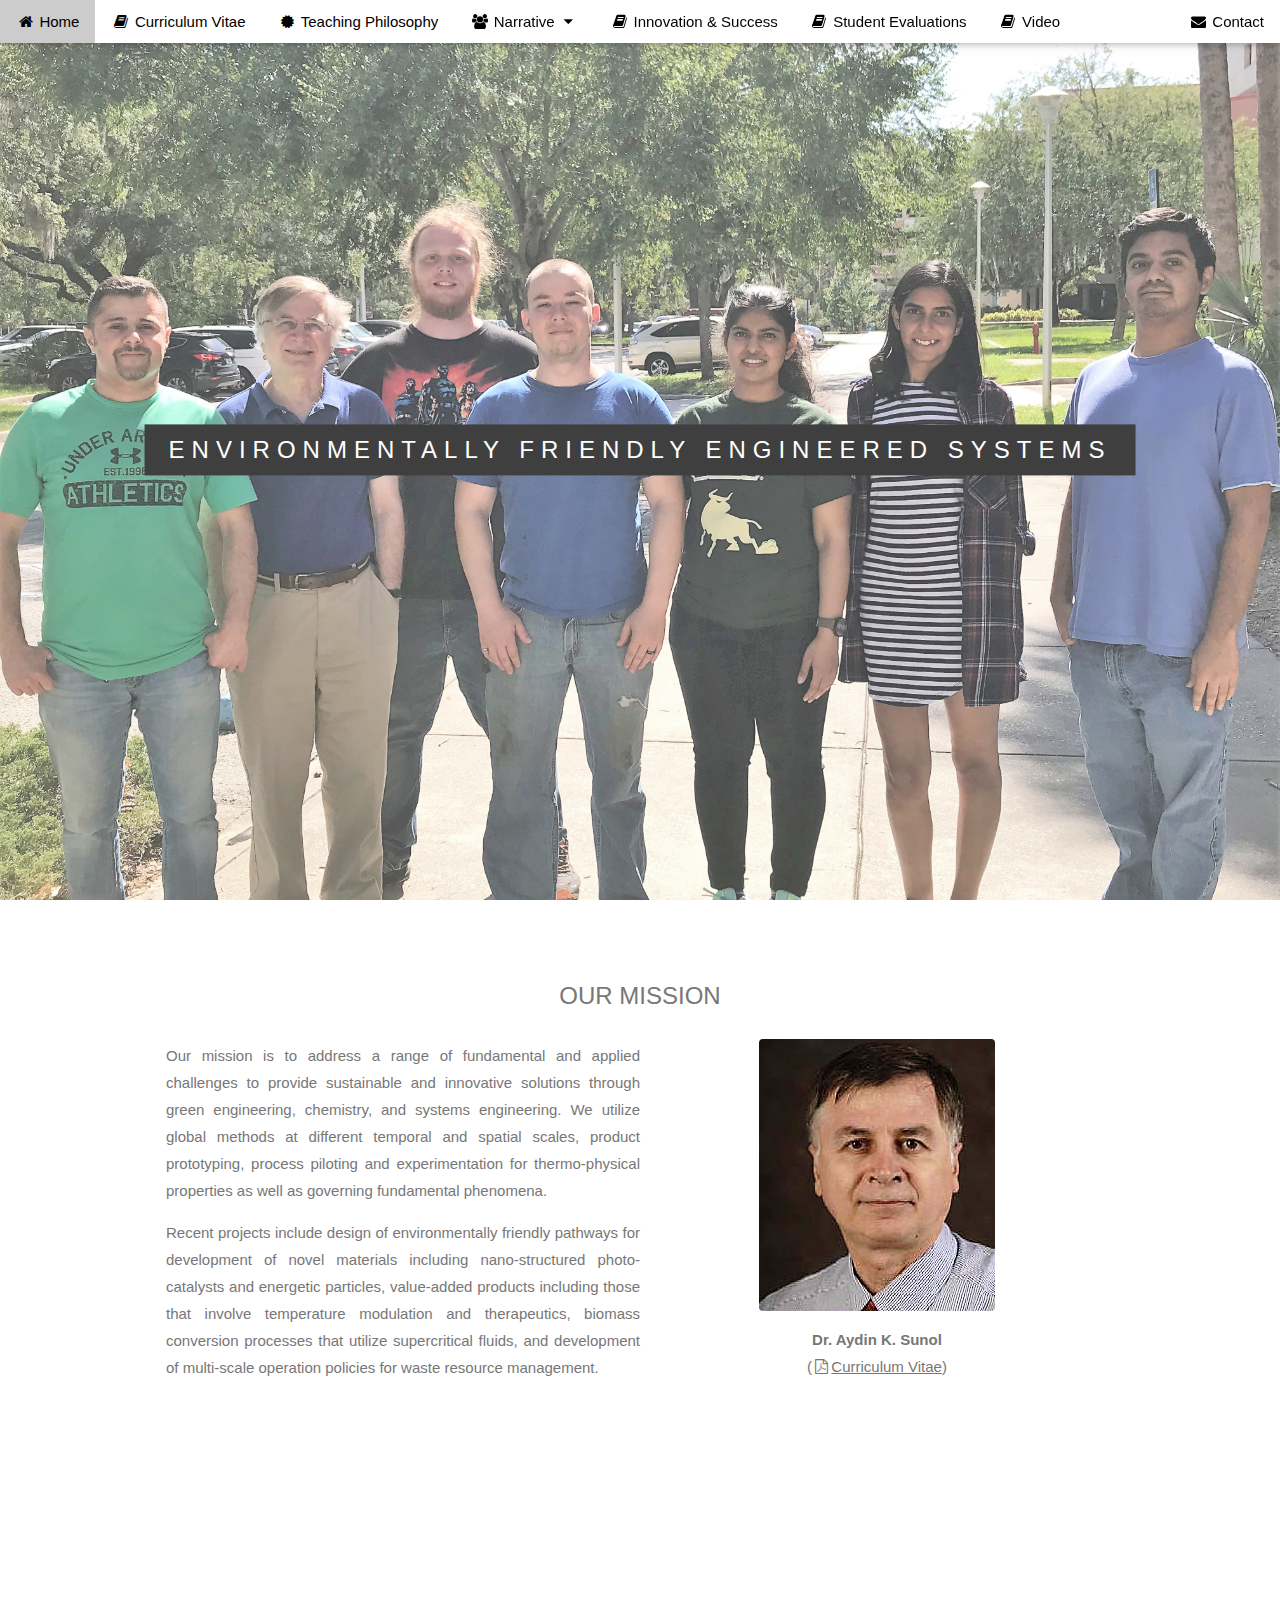
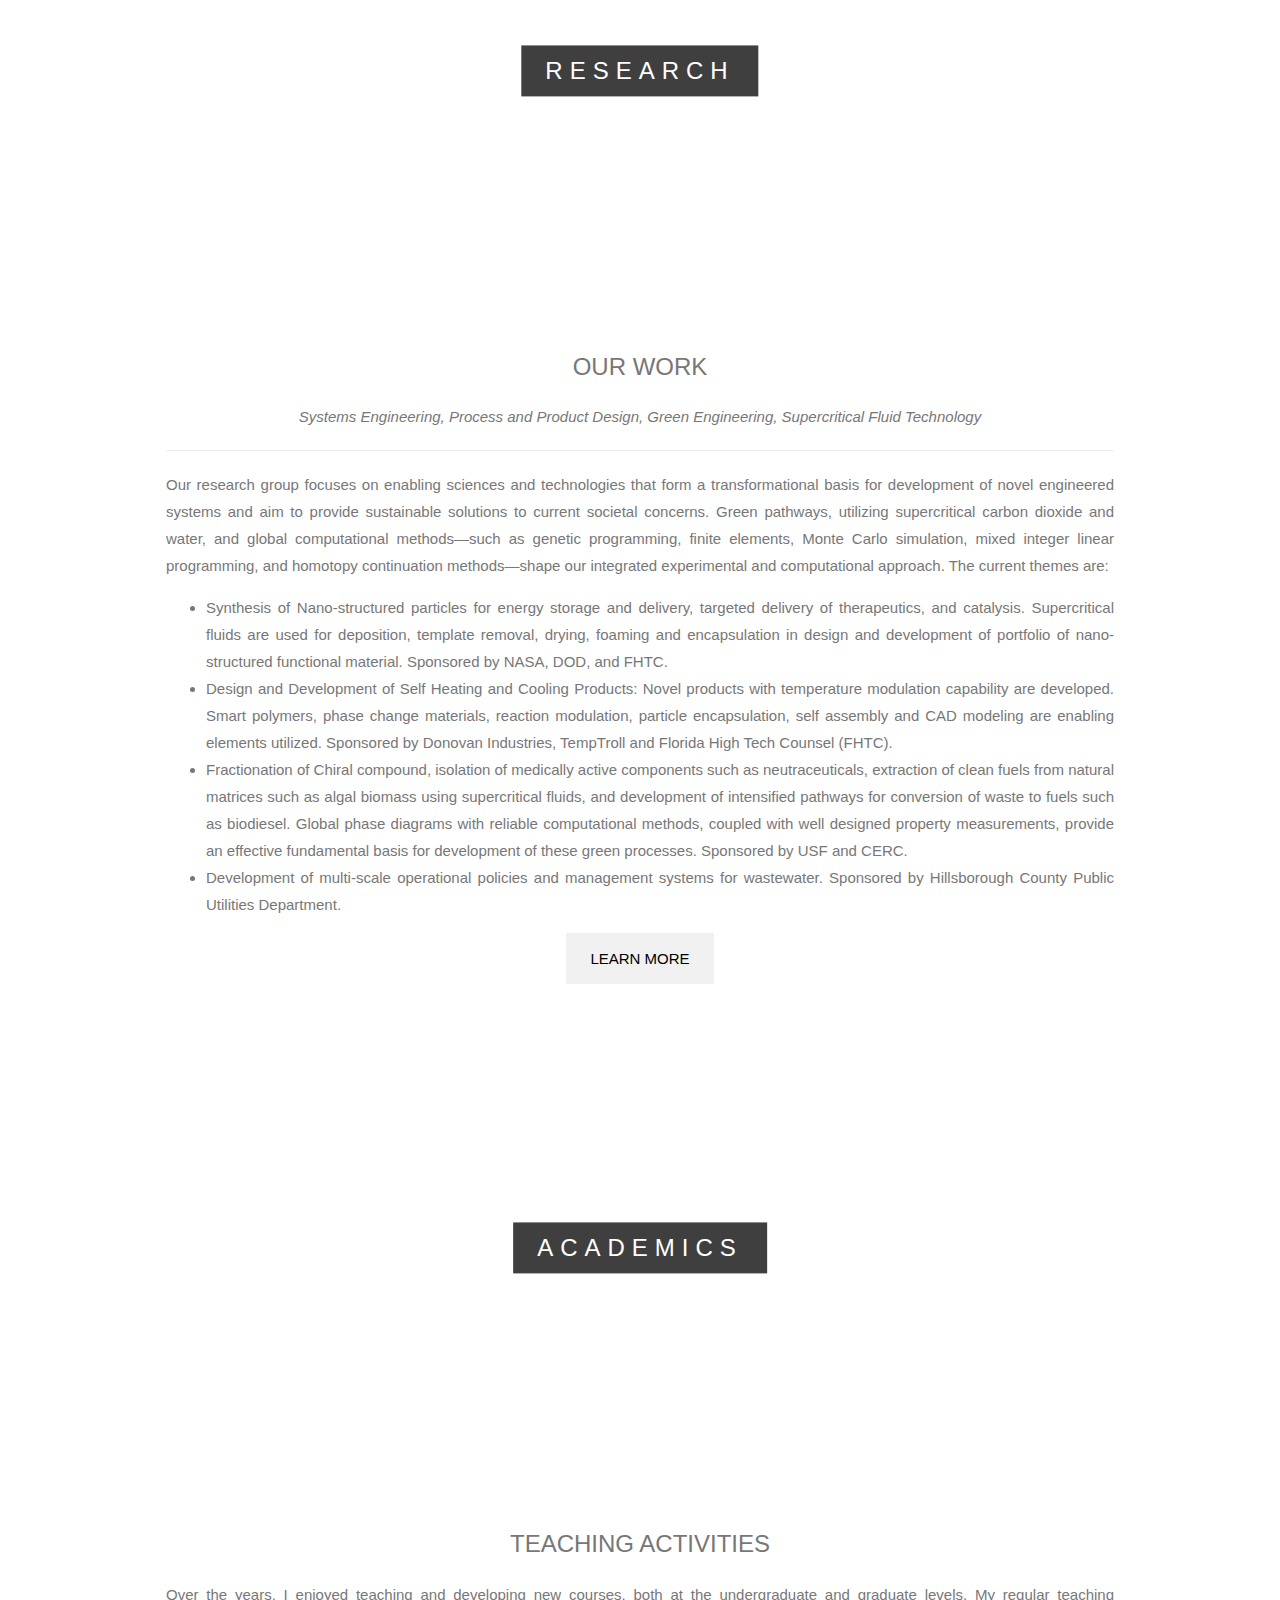
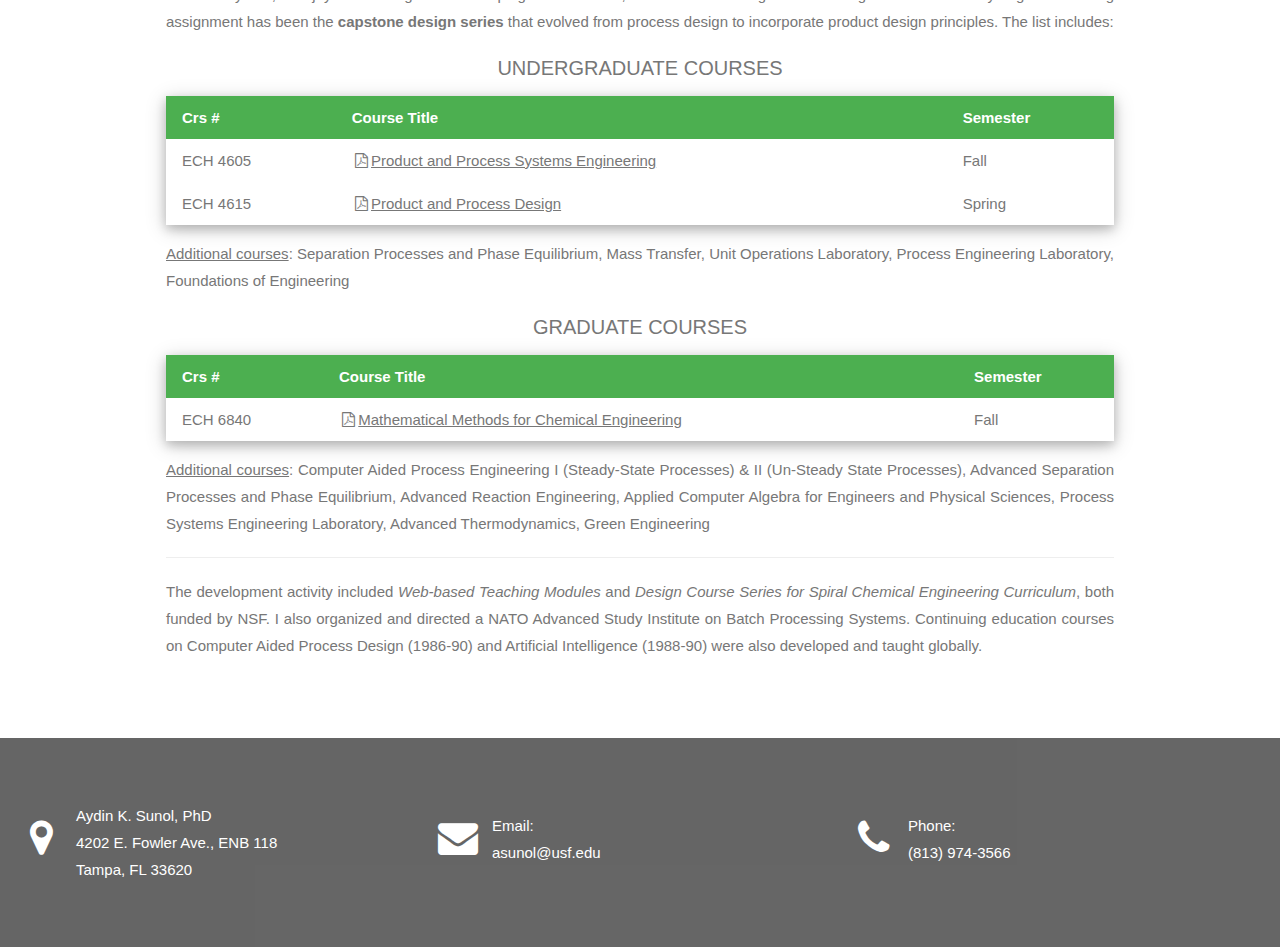
==== index.htm @ ee97d95c "Update index.htm" ====
<!DOCTYPE html>
<html>
<title>EFES Group - Home</title>
<meta charset="UTF-8">
<meta name="viewport" content="width=device-width, initial-scale=1">
<link rel="stylesheet" href="https://www.w3schools.com/w3css/4/w3.css">
<link rel="stylesheet" href="https://cdnjs.cloudflare.com/ajax/libs/font-awesome/4.7.0/css/font-awesome.min.css">
<link rel="stylesheet" href="efes.css">
<script src="efes.js"></script>
<style>
/* Create a Parallax Effect */
.bgimg-1, .bgimg-2, .bgimg-3 {
    background-attachment: fixed;
    background-position: center;
    background-repeat: no-repeat;
    background-size: cover;
}

/* First image (Logo. Full height) */
.bgimg-1 {
    background-image: url("images/EFES_Group.jpeg");
    min-height: 100%;
}

/* Second image (Portfolio) */
.bgimg-2 {
    background-image: url("images/Calorimeter.jpg");
    min-height: 400px;
}

/* Third image (Contact) */
.bgimg-3 {
    background-image: url("images/Engineering Building.jpg");
    min-height: 400px;
}

/* Turn off parallax scrolling for tablets and phones */
@media only screen and (max-device-width: 1024px) {
    .bgimg-1, .bgimg-2, .bgimg-3 {
        background-attachment: scroll;
    }
}
</style>

<body>

<!-- Navbar (sit on top) -->
<div class="w3-top no-print">
  <div class="w3-bar w3-card w3-white" id="myNavbar">
    <a class="w3-bar-item w3-button w3-hover-black w3-hide-medium w3-hide-large w3-right" href="javascript:void(0);" onclick="toggleFunction()" title="Toggle Navigation Menu">
      <i class="fa fa-navicon"></i>
    </a>
    <a href="index.htm" class="w3-bar-item w3-button"><i class="fa fa-home fa-fw"></i> Home</a>
    <a href="index.htm#research" class="w3-bar-item w3-button w3-hide-small"><i class="fa fa-book fa-fw"></i> Curriculum Vitae</a>
    <a href="index.htm#teaching" class="w3-bar-item w3-button w3-hide-small"><i class="fa fa-certificate fa-fw"></i> Teaching Philosophy</a>
    <div class="w3-dropdown-hover">
      <button class="w3-button w3-hide-small"><i class="fa fa-group fa-fw"></i> Narrative <i class="fa fa-caret-down fa-fw"></i></button>
      <div class="w3-dropdown-content w3-bar-block bottom-0">
        <a href="about.htm" class="w3-bar-item w3-button"><i class="fa fa-info-circle fa-fw"></i> ABOUT ME</a>
        <a href="team.htm" class="w3-bar-item w3-button"><i class="fa fa-id-card fa-fw"></i> TEAM MEMBERS</a>
        <a href="alumni.htm" class="w3-bar-item w3-button"><i class="fa fa-graduation-cap fa-fw"></i> ALUMNI</a>
      </div>
    </div>
    <a href="index.htm#research" class="w3-bar-item w3-button w3-hide-small"><i class="fa fa-book fa-fw"></i> Innovation & Success</a>
    <a href="index.htm#research" class="w3-bar-item w3-button w3-hide-small"><i class="fa fa-book fa-fw"></i> Student Evaluations</a>
    <a href="index.htm#research" class="w3-bar-item w3-button w3-hide-small"><i class="fa fa-book fa-fw"></i> Video</a>
    <a href="#contact" class="w3-bar-item w3-button w3-hide-small w3-right"><i class="fa fa-envelope fa-fw"></i><span class="w3-hide-medium w3-hide-small"> Contact</span></a>
  </div>

  <!-- Navbar on small screens -->
  <div id="navDemo" class="w3-bar-block w3-white w3-hide w3-hide-large w3-hide-medium">
    <a href="index.htm#research" class="w3-bar-item w3-button" onclick="toggleFunction()"><i class="fa fa-book fa-fw"></i> RESEARCH</a>
    <a href="index.htm#teaching" class="w3-bar-item w3-button" onclick="toggleFunction()"><i class="fa fa-certificate fa-fw"></i> TEACHING</a>
    <a href="about.htm" class="w3-bar-item w3-button" onclick="toggleFunction()"><i class="fa fa-info-circle fa-fw"></i> ABOUT ME</a>
    <a href="team.htm" class="w3-bar-item w3-button" onclick="toggleFunction()"><i class="fa fa-id-card fa-fw"></i> TEAM MEMBERS</a>
    <a href="alumni.htm" class="w3-bar-item w3-button" onclick="toggleFunction()"><i class="fa fa-graduation-cap fa-fw"></i> ALUMNI</a>
    <a href="#contact" class="w3-bar-item w3-button" onclick="toggleFunction()"><i class="fa fa-envelope fa-fw"></i> CONTACT</a>
  </div>
</div>

<!-- First Parallax Image with Logo Text -->
<div class="bgimg-1 w3-display-container w3-opacity-min no-print" id="home">
  <div class="w3-display-middle" style="white-space:nowrap;">
    <span class="w3-center w3-wide w3-padding-large w3-black w3-xlarge w3-animate-opacity"><span class="w3-hide-medium w3-hide-small">ENVIRONMENTALLY FRIENDLY ENGINEERED SYSTEMS</span><span class="w3-hide-large">EFES LAB</span></span>
  </div>
</div>

<!-- Container (Mission Section) -->
<div class="w3-content w3-container w3-padding-64">
  <h3 class="w3-center">OUR MISSION</h3>
  <div class="w3-row">
    <div class="w3-col m6 w3-justify">
      <p>Our mission is to address a range of fundamental and applied challenges to provide sustainable and innovative solutions through green engineering, chemistry, and systems engineering. We utilize global methods at different temporal and spatial scales, product prototyping, process piloting and experimentation for thermo-physical properties as well as governing fundamental phenomena.</p>
      <p>Recent projects include design of environmentally friendly pathways for development of novel materials including nano-structured photo-catalysts and energetic particles, value-added products including those that involve temperature modulation and therapeutics, biomass conversion processes that utilize supercritical fluids, and development of multi-scale operation policies for waste resource management.</p>
    </div>
    <div class="w3-col m6 w3-center w3-padding-large">
      <img src="images/AKS.jpg" class="w3-round w3-image" alt="Dr. Aydin K. Sunol" width="236" height="272">
      <p>
        <b>Dr. Aydin K. Sunol</b><br>
        (<a href="CV.pdf"><i class="fa fa-file-pdf-o fa-fw"></i>Curriculum Vitae</a>)
      </p>
    </div>
  </div>
</div>

<!-- Second Parallax Image with Research Text -->
<div class="bgimg-2 w3-display-container w3-opacity-min no-print">
  <div class="w3-display-middle">
    <span class="w3-center w3-wide w3-padding-large w3-black w3-xlarge">RESEARCH</span>
  </div>
</div>

<!-- Container (Research Section) -->
<div class="w3-content w3-container w3-padding-64" id="research">
  <h3 class="w3-center">OUR WORK</h3>
  <p class="w3-center"><em>Systems Engineering, Process and Product Design, Green Engineering, Supercritical Fluid Technology</em></p>
  <hr>
  <p class="w3-justify">Our research group focuses on enabling sciences and technologies that form a transformational basis for development of novel engineered systems and aim to provide sustainable solutions to current societal concerns. Green pathways, utilizing supercritical carbon dioxide and water, and global computational methods&mdash;such as genetic programming, finite elements, Monte Carlo simulation, mixed integer linear programming, and homotopy continuation methods&mdash;shape our integrated experimental and computational approach. The current themes are:
    <ul class="w3-justify">
      <li>Synthesis of Nano-structured particles for energy storage and delivery, targeted delivery of therapeutics, and catalysis. Supercritical fluids are used for deposition, template removal, drying, foaming and encapsulation in design and development of portfolio of nano-structured functional material. Sponsored by NASA, DOD, and FHTC.</li>
      <li>Design and Development of Self Heating and Cooling Products: Novel products with temperature modulation capability are developed. Smart polymers, phase change materials, reaction modulation, particle encapsulation, self assembly and CAD modeling are enabling elements utilized. Sponsored by Donovan Industries, TempTroll and Florida High Tech Counsel (FHTC).</li>
      <li>Fractionation of Chiral compound, isolation of medically active components such as neutraceuticals, extraction of clean fuels from natural matrices such as algal biomass using supercritical fluids, and development of intensified pathways for conversion of waste to fuels such as biodiesel. Global phase diagrams with reliable computational methods, coupled with well designed property measurements, provide an effective fundamental basis for development of these green processes. Sponsored by USF and CERC.</li>
      <li>Development of multi-scale operational policies and management systems for wastewater. Sponsored by Hillsborough County Public Utilities Department.
    </ul>
  </p>
  <div class="w3-center no-print">
    <a href="#" class="w3-button w3-padding-large w3-light-grey w3-center">LEARN MORE</a>
  </div>
</div>

<!-- Third Parallax Image with Academic Text -->
<div class="bgimg-3 w3-display-container w3-opacity-min no-print">
  <div class="w3-display-middle">
     <span class="w3-center w3-wide w3-padding-large w3-black w3-xlarge">ACADEMICS</span>
  </div>
</div>

<!-- Container (Teaching Section) -->
<div class="w3-content w3-container w3-padding-64" id="teaching">
  <h3 class="w3-center">TEACHING ACTIVITIES</h3>
  <p class="w3-justify">Over the years, I enjoyed teaching and developing new courses, both at the undergraduate and graduate levels. My regular teaching assignment has been the <b>capstone design series</b> that evolved from process design to incorporate product design principles. The list includes:
  <h4 class="w3-center">UNDERGRADUATE COURSES</h3>
  <table class="w3-table w3-card-4">
    <tr class="w3-green">
      <th>Crs #</th>
      <th>Course Title</th>
      <th>Semester</th>
    </tr>
    <tr>
      <td>ECH&nbsp;4605</td>
      <td><a href="Courses/PnP.pdf" target="_blank"><i class="fa fa-file-pdf-o fa-fw"></i>Product and Process Systems Engineering</a></td>
      <td>Fall</td>
    </tr>
    <tr>
      <td>ECH&nbsp;4615</td>
      <td><a href="Courses/PlantDesign.pdf" target="_blank"><i class="fa fa-file-pdf-o fa-fw"></i>Product and Process Design</a></td>
      <td>Spring</td>
    </tr>
  </table>
  <p class="w3-justify"><u>Additional courses</u>: Separation Processes and Phase Equilibrium, Mass Transfer, Unit Operations Laboratory, Process Engineering Laboratory, Foundations of Engineering</p>
  <h4 class="w3-center">GRADUATE COURSES</h3>
  <table class="w3-table w3-card-4">
    <tr class="w3-green">
      <th>Crs #</th>
      <th>Course Title</th>
      <th>Semester</th>
    </tr>
    <tr>
      <td>ECH&nbsp;6840</td>
      <td><a href="Courses/MathMethods.pdf" target="_blank"><i class="fa fa-file-pdf-o fa-fw"></i>Mathematical Methods for Chemical Engineering</a></td>
      <td>Fall</td>
    </tr>
  </table>
  <p class="w3-justify"><u>Additional courses</u>: Computer Aided Process Engineering I (Steady-State Processes) & II (Un-Steady State Processes), Advanced Separation Processes and Phase Equilibrium, Advanced Reaction Engineering, Applied Computer Algebra for Engineers and Physical Sciences, Process Systems Engineering Laboratory, Advanced Thermodynamics, Green Engineering</p>
  <hr>
  <p class="w3-justify">The development activity included <em>Web-based Teaching Modules</em> and <em>Design Course Series for Spiral Chemical Engineering Curriculum</em>, both funded by NSF. I also organized and directed a NATO Advanced Study Institute on Batch Processing Systems. Continuing education courses on Computer Aided Process Design (1986-90) and Artificial Intelligence (1988-90) were also developed and taught globally.</p>
</div>

<!-- Footer -->
<footer class="w3-black w3-padding-64 w3-opacity w3-hover-opacity-off no-print">
  <div class="w3-container w3-row" id="contact">
    <div class="w3-col m4">
      <span class="w3-left" style="font-size: 40px;"><i class="fa fa-map-marker fa-fw"></i></span>
      <div class="w3-content" style="margin-left: 60px;">
        Aydin K. Sunol, PhD<br>
        4202 E. Fowler Ave., ENB&nbsp;118<br>
        Tampa, FL 33620
      </div>
    </div>
    <div class="w3-col m4">
      <span class="w3-left" style="font-size: 40px;"><i class="fa fa-envelope fa-fw"></i></span>
      <div class="w3-content" style="margin-left: 60px; margin-top: 10px;">
        Email:<br>
        <a href="mailto:asunol@usf.edu">asunol@usf.edu</a>
      </div>
    </div>
    <div class="w3-col m4">
      <span class="w3-left" style="font-size: 40px;"><i class="fa fa-phone fa-fw"></i></span>
      <div class="w3-content" style="margin-left: 60px; margin-top: 10px;">
        Phone:<br>
        <a href="tel:+18139743566">(813) 974-3566</a>
      </div>
    </div>
  </div>
</footer>

<!-- Move to top of page button -->
<span class="no-print w3-hide" style="position: fixed; right: 15px; bottom: 15px;" id="topLink" onmouseover="mouseOver()" onmouseout="mouseOut()">
  <a href="#">
    <span class="fa-stack fa-2x">
      <i class="fa fa-circle fa-stack-2x" id="topButton"></i>
      <i class="fa fa-chevron-up fa-stack-1x fa-inverse"></i>
    </span>
  </a>
</span>

</body>
</html>
---- efes.css ----
body, html {
    height: 100%;
    color: #777;
    line-height: 1.8;
}

.w3-wide {letter-spacing: 7px;}
.w3-hover-opacity {cursor: pointer;}

a[href^="tel:"], a[href^="mailto:"] {
    text-decoration: none;
}

/* Turn off navigation bar for printing */
@media print
{    
    .no-print, .no-print *
    {
        display: none !important;
    }
}
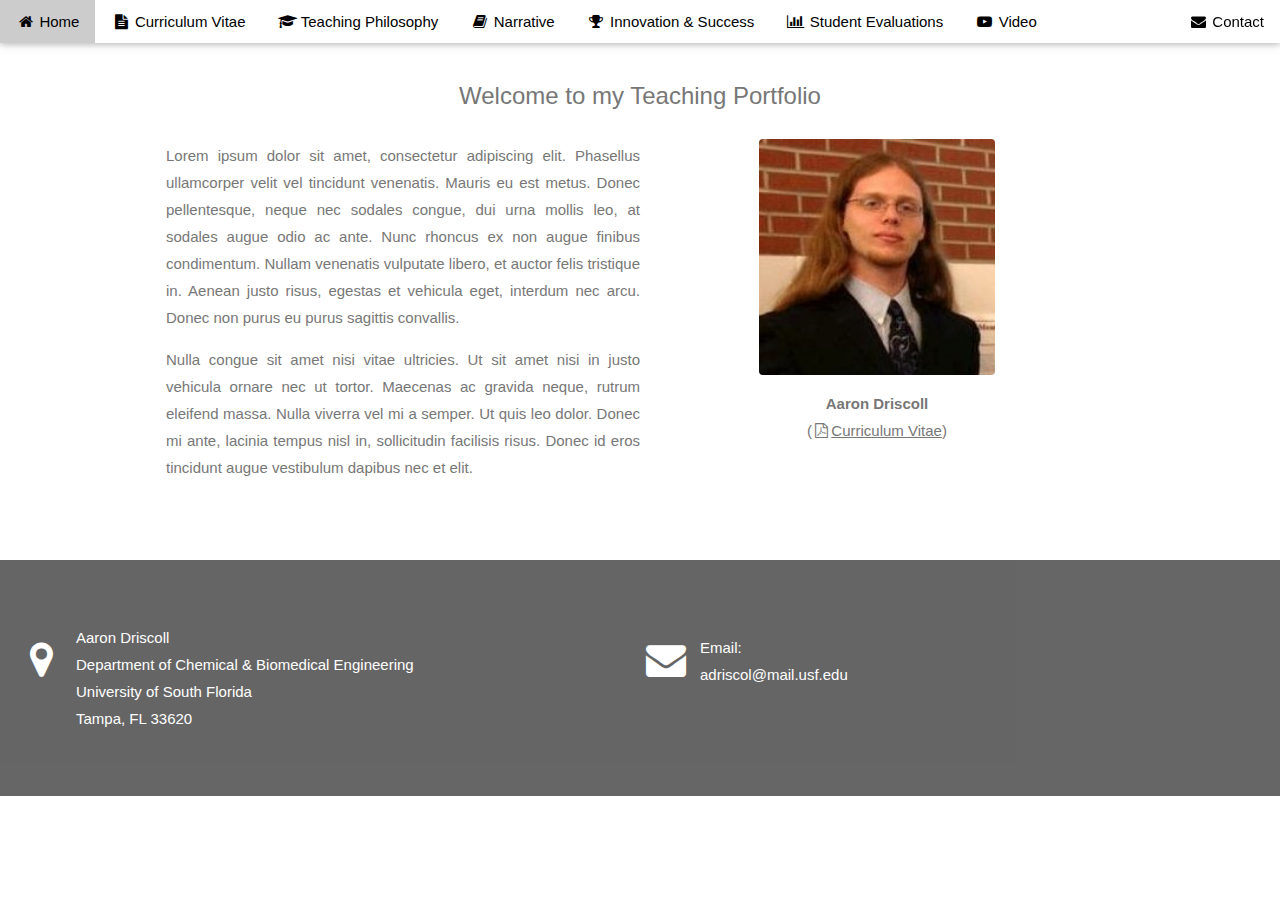
==== commit 3d313d32: "Update" ====
--- a/index.htm
+++ b/index.htm
@@ -1,48 +1,34 @@
 <!DOCTYPE html>
 <html>
-<title>EFES Group - Home</title>
+<title>Aaron Driscoll - Home</title>
 <meta charset="UTF-8">
 <meta name="viewport" content="width=device-width, initial-scale=1">
 <link rel="stylesheet" href="https://www.w3schools.com/w3css/4/w3.css">
 <link rel="stylesheet" href="https://cdnjs.cloudflare.com/ajax/libs/font-awesome/4.7.0/css/font-awesome.min.css">
-<link rel="stylesheet" href="efes.css">
-<script src="efes.js"></script>
+<link rel="stylesheet" href="adriscol.css">
+<script src="adriscol.js"></script>
 <style>
 /* Create a Parallax Effect */
-.bgimg-1, .bgimg-2, .bgimg-3 {
+.bgimg {
     background-attachment: fixed;
     background-position: center;
     background-repeat: no-repeat;
     background-size: cover;
-}
-
-/* First image (Logo. Full height) */
-.bgimg-1 {
-    background-image: url("images/EFES_Group.jpeg");
-    min-height: 100%;
-}
-
-/* Second image (Portfolio) */
-.bgimg-2 {
-    background-image: url("images/Calorimeter.jpg");
-    min-height: 400px;
-}
-
-/* Third image (Contact) */
-.bgimg-3 {
     background-image: url("images/Engineering Building.jpg");
     min-height: 400px;
 }
 
 /* Turn off parallax scrolling for tablets and phones */
 @media only screen and (max-device-width: 1024px) {
-    .bgimg-1, .bgimg-2, .bgimg-3 {
+    .bgimg {
         background-attachment: scroll;
     }
 }
 </style>
 
+
 <body>
+
 
 <!-- Navbar (sit on top) -->
 <div class="w3-top no-print">
@@ -51,158 +37,69 @@
       <i class="fa fa-navicon"></i>
     </a>
     <a href="index.htm" class="w3-bar-item w3-button"><i class="fa fa-home fa-fw"></i> Home</a>
-    <a href="index.htm#research" class="w3-bar-item w3-button w3-hide-small"><i class="fa fa-book fa-fw"></i> Curriculum Vitae</a>
-    <a href="index.htm#teaching" class="w3-bar-item w3-button w3-hide-small"><i class="fa fa-certificate fa-fw"></i> Teaching Philosophy</a>
-    <div class="w3-dropdown-hover">
-      <button class="w3-button w3-hide-small"><i class="fa fa-group fa-fw"></i> Narrative <i class="fa fa-caret-down fa-fw"></i></button>
-      <div class="w3-dropdown-content w3-bar-block bottom-0">
-        <a href="about.htm" class="w3-bar-item w3-button"><i class="fa fa-info-circle fa-fw"></i> ABOUT ME</a>
-        <a href="team.htm" class="w3-bar-item w3-button"><i class="fa fa-id-card fa-fw"></i> TEAM MEMBERS</a>
-        <a href="alumni.htm" class="w3-bar-item w3-button"><i class="fa fa-graduation-cap fa-fw"></i> ALUMNI</a>
-      </div>
-    </div>
-    <a href="index.htm#research" class="w3-bar-item w3-button w3-hide-small"><i class="fa fa-book fa-fw"></i> Innovation & Success</a>
-    <a href="index.htm#research" class="w3-bar-item w3-button w3-hide-small"><i class="fa fa-book fa-fw"></i> Student Evaluations</a>
-    <a href="index.htm#research" class="w3-bar-item w3-button w3-hide-small"><i class="fa fa-book fa-fw"></i> Video</a>
-    <a href="#contact" class="w3-bar-item w3-button w3-hide-small w3-right"><i class="fa fa-envelope fa-fw"></i><span class="w3-hide-medium w3-hide-small"> Contact</span></a>
+    <a href="curriculum-vitae.htm" class="w3-bar-item w3-button w3-hide-small"><i class="fa fa-file-text fa-fw"></i> Curriculum Vitae</a>
+    <a href="teaching-philosophy.htm" class="w3-bar-item w3-button w3-hide-small"><i class="fa fa-graduation-cap fa-fw"></i> Teaching Philosophy</a>
+    <a href="narrative.htm" class="w3-bar-item w3-button w3-hide-small"><i class="fa fa-book fa-fw"></i> Narrative</a>
+    <a href="innovation.htm" class="w3-bar-item w3-button w3-hide-small"><i class="fa fa-trophy fa-fw"></i> Innovation<span class="w3-hide-medium"> & Success</span></a>
+    <a href="student-evaluations.htm" class="w3-bar-item w3-button w3-hide-small"><i class="fa fa-bar-chart fa-fw"></i><span class="w3-hide-medium"> Student</span> Evaluations</a>
+    <a href="video.htm" class="w3-bar-item w3-button w3-hide-small"><i class="fa fa-youtube-play fa-fw"></i> Video</a>
+    <a href="#contact" class="w3-bar-item w3-button w3-hide-small w3-right"><i class="fa fa-envelope fa-fw"></i><span class="w3-hide-medium"> Contact</span></a>
   </div>
 
   <!-- Navbar on small screens -->
-  <div id="navDemo" class="w3-bar-block w3-white w3-hide w3-hide-large w3-hide-medium">
-    <a href="index.htm#research" class="w3-bar-item w3-button" onclick="toggleFunction()"><i class="fa fa-book fa-fw"></i> RESEARCH</a>
-    <a href="index.htm#teaching" class="w3-bar-item w3-button" onclick="toggleFunction()"><i class="fa fa-certificate fa-fw"></i> TEACHING</a>
-    <a href="about.htm" class="w3-bar-item w3-button" onclick="toggleFunction()"><i class="fa fa-info-circle fa-fw"></i> ABOUT ME</a>
-    <a href="team.htm" class="w3-bar-item w3-button" onclick="toggleFunction()"><i class="fa fa-id-card fa-fw"></i> TEAM MEMBERS</a>
-    <a href="alumni.htm" class="w3-bar-item w3-button" onclick="toggleFunction()"><i class="fa fa-graduation-cap fa-fw"></i> ALUMNI</a>
-    <a href="#contact" class="w3-bar-item w3-button" onclick="toggleFunction()"><i class="fa fa-envelope fa-fw"></i> CONTACT</a>
+  <div id="navDemo" class="w3-bar-block w3-white w3-hide w3-hide-large">
+    <a href="curriculum-vitae.htm" class="w3-bar-item w3-button" onclick="toggleFunction()"><i class="fa fa-file-text fa-fw"></i> Curriculum Vitae</a>
+    <a href="teaching-philosophy.htm" class="w3-bar-item w3-button" onclick="toggleFunction()"><i class="fa fa-graduation-cap fa-fw"></i> Teaching Philosophy</a>
+    <a href="narrative.htm" class="w3-bar-item w3-button" onclick="toggleFunction()"><i class="fa fa-book fa-fw"></i> Narrative</a>
+    <a href="innovation.htm" class="w3-bar-item w3-button" onclick="toggleFunction()"><i class="fa fa-trophy fa-fw"></i> Innovation & Success</a>
+    <a href="student-evaluations.htm" class="w3-bar-item w3-button" onclick="toggleFunction()"><i class="fa fa-bar-chart fa-fw"></i> Student Evaluations</a>
+    <a href="video.htm" class="w3-bar-item w3-button" onclick="toggleFunction()"><i class="fa fa-youtube-play fa-fw"></i> Video</a>
+    <a href="#contact" class="w3-bar-item w3-button" onclick="toggleFunction()"><i class="fa fa-envelope fa-fw"></i> Contact</a>
   </div>
 </div>
 
-<!-- First Parallax Image with Logo Text -->
-<div class="bgimg-1 w3-display-container w3-opacity-min no-print" id="home">
-  <div class="w3-display-middle" style="white-space:nowrap;">
-    <span class="w3-center w3-wide w3-padding-large w3-black w3-xlarge w3-animate-opacity"><span class="w3-hide-medium w3-hide-small">ENVIRONMENTALLY FRIENDLY ENGINEERED SYSTEMS</span><span class="w3-hide-large">EFES LAB</span></span>
-  </div>
-</div>
 
-<!-- Container (Mission Section) -->
+<!-- Container  -->
 <div class="w3-content w3-container w3-padding-64">
-  <h3 class="w3-center">OUR MISSION</h3>
+  <h3 class="w3-center">Welcome to my Teaching Portfolio</h3>
   <div class="w3-row">
     <div class="w3-col m6 w3-justify">
-      <p>Our mission is to address a range of fundamental and applied challenges to provide sustainable and innovative solutions through green engineering, chemistry, and systems engineering. We utilize global methods at different temporal and spatial scales, product prototyping, process piloting and experimentation for thermo-physical properties as well as governing fundamental phenomena.</p>
-      <p>Recent projects include design of environmentally friendly pathways for development of novel materials including nano-structured photo-catalysts and energetic particles, value-added products including those that involve temperature modulation and therapeutics, biomass conversion processes that utilize supercritical fluids, and development of multi-scale operation policies for waste resource management.</p>
+      <p>Lorem ipsum dolor sit amet, consectetur adipiscing elit. Phasellus ullamcorper velit vel tincidunt venenatis. Mauris eu est metus. Donec pellentesque, neque nec sodales congue, dui urna mollis leo, at sodales augue odio ac ante. Nunc rhoncus ex non augue finibus condimentum. Nullam venenatis vulputate libero, et auctor felis tristique in. Aenean justo risus, egestas et vehicula eget, interdum nec arcu. Donec non purus eu purus sagittis convallis.</p>
+      <p>Nulla congue sit amet nisi vitae ultricies. Ut sit amet nisi in justo vehicula ornare nec ut tortor. Maecenas ac gravida neque, rutrum eleifend massa. Nulla viverra vel mi a semper. Ut quis leo dolor. Donec mi ante, lacinia tempus nisl in, sollicitudin facilisis risus. Donec id eros tincidunt augue vestibulum dapibus nec et elit.</p>
     </div>
     <div class="w3-col m6 w3-center w3-padding-large">
-      <img src="images/AKS.jpg" class="w3-round w3-image" alt="Dr. Aydin K. Sunol" width="236" height="272">
+      <img src="images/Aaron.jpg" class="w3-round w3-image" alt="Aaron Driscoll" width="236" height="272">
       <p>
-        <b>Dr. Aydin K. Sunol</b><br>
+        <b>Aaron Driscoll</b><br>
         (<a href="CV.pdf"><i class="fa fa-file-pdf-o fa-fw"></i>Curriculum Vitae</a>)
       </p>
     </div>
   </div>
 </div>
 
-<!-- Second Parallax Image with Research Text -->
-<div class="bgimg-2 w3-display-container w3-opacity-min no-print">
-  <div class="w3-display-middle">
-    <span class="w3-center w3-wide w3-padding-large w3-black w3-xlarge">RESEARCH</span>
-  </div>
-</div>
-
-<!-- Container (Research Section) -->
-<div class="w3-content w3-container w3-padding-64" id="research">
-  <h3 class="w3-center">OUR WORK</h3>
-  <p class="w3-center"><em>Systems Engineering, Process and Product Design, Green Engineering, Supercritical Fluid Technology</em></p>
-  <hr>
-  <p class="w3-justify">Our research group focuses on enabling sciences and technologies that form a transformational basis for development of novel engineered systems and aim to provide sustainable solutions to current societal concerns. Green pathways, utilizing supercritical carbon dioxide and water, and global computational methods&mdash;such as genetic programming, finite elements, Monte Carlo simulation, mixed integer linear programming, and homotopy continuation methods&mdash;shape our integrated experimental and computational approach. The current themes are:
-    <ul class="w3-justify">
-      <li>Synthesis of Nano-structured particles for energy storage and delivery, targeted delivery of therapeutics, and catalysis. Supercritical fluids are used for deposition, template removal, drying, foaming and encapsulation in design and development of portfolio of nano-structured functional material. Sponsored by NASA, DOD, and FHTC.</li>
-      <li>Design and Development of Self Heating and Cooling Products: Novel products with temperature modulation capability are developed. Smart polymers, phase change materials, reaction modulation, particle encapsulation, self assembly and CAD modeling are enabling elements utilized. Sponsored by Donovan Industries, TempTroll and Florida High Tech Counsel (FHTC).</li>
-      <li>Fractionation of Chiral compound, isolation of medically active components such as neutraceuticals, extraction of clean fuels from natural matrices such as algal biomass using supercritical fluids, and development of intensified pathways for conversion of waste to fuels such as biodiesel. Global phase diagrams with reliable computational methods, coupled with well designed property measurements, provide an effective fundamental basis for development of these green processes. Sponsored by USF and CERC.</li>
-      <li>Development of multi-scale operational policies and management systems for wastewater. Sponsored by Hillsborough County Public Utilities Department.
-    </ul>
-  </p>
-  <div class="w3-center no-print">
-    <a href="#" class="w3-button w3-padding-large w3-light-grey w3-center">LEARN MORE</a>
-  </div>
-</div>
-
-<!-- Third Parallax Image with Academic Text -->
-<div class="bgimg-3 w3-display-container w3-opacity-min no-print">
-  <div class="w3-display-middle">
-     <span class="w3-center w3-wide w3-padding-large w3-black w3-xlarge">ACADEMICS</span>
-  </div>
-</div>
-
-<!-- Container (Teaching Section) -->
-<div class="w3-content w3-container w3-padding-64" id="teaching">
-  <h3 class="w3-center">TEACHING ACTIVITIES</h3>
-  <p class="w3-justify">Over the years, I enjoyed teaching and developing new courses, both at the undergraduate and graduate levels. My regular teaching assignment has been the <b>capstone design series</b> that evolved from process design to incorporate product design principles. The list includes:
-  <h4 class="w3-center">UNDERGRADUATE COURSES</h3>
-  <table class="w3-table w3-card-4">
-    <tr class="w3-green">
-      <th>Crs #</th>
-      <th>Course Title</th>
-      <th>Semester</th>
-    </tr>
-    <tr>
-      <td>ECH&nbsp;4605</td>
-      <td><a href="Courses/PnP.pdf" target="_blank"><i class="fa fa-file-pdf-o fa-fw"></i>Product and Process Systems Engineering</a></td>
-      <td>Fall</td>
-    </tr>
-    <tr>
-      <td>ECH&nbsp;4615</td>
-      <td><a href="Courses/PlantDesign.pdf" target="_blank"><i class="fa fa-file-pdf-o fa-fw"></i>Product and Process Design</a></td>
-      <td>Spring</td>
-    </tr>
-  </table>
-  <p class="w3-justify"><u>Additional courses</u>: Separation Processes and Phase Equilibrium, Mass Transfer, Unit Operations Laboratory, Process Engineering Laboratory, Foundations of Engineering</p>
-  <h4 class="w3-center">GRADUATE COURSES</h3>
-  <table class="w3-table w3-card-4">
-    <tr class="w3-green">
-      <th>Crs #</th>
-      <th>Course Title</th>
-      <th>Semester</th>
-    </tr>
-    <tr>
-      <td>ECH&nbsp;6840</td>
-      <td><a href="Courses/MathMethods.pdf" target="_blank"><i class="fa fa-file-pdf-o fa-fw"></i>Mathematical Methods for Chemical Engineering</a></td>
-      <td>Fall</td>
-    </tr>
-  </table>
-  <p class="w3-justify"><u>Additional courses</u>: Computer Aided Process Engineering I (Steady-State Processes) & II (Un-Steady State Processes), Advanced Separation Processes and Phase Equilibrium, Advanced Reaction Engineering, Applied Computer Algebra for Engineers and Physical Sciences, Process Systems Engineering Laboratory, Advanced Thermodynamics, Green Engineering</p>
-  <hr>
-  <p class="w3-justify">The development activity included <em>Web-based Teaching Modules</em> and <em>Design Course Series for Spiral Chemical Engineering Curriculum</em>, both funded by NSF. I also organized and directed a NATO Advanced Study Institute on Batch Processing Systems. Continuing education courses on Computer Aided Process Design (1986-90) and Artificial Intelligence (1988-90) were also developed and taught globally.</p>
-</div>
 
 <!-- Footer -->
 <footer class="w3-black w3-padding-64 w3-opacity w3-hover-opacity-off no-print">
   <div class="w3-container w3-row" id="contact">
-    <div class="w3-col m4">
+    <div class="w3-col m6">
       <span class="w3-left" style="font-size: 40px;"><i class="fa fa-map-marker fa-fw"></i></span>
       <div class="w3-content" style="margin-left: 60px;">
-        Aydin K. Sunol, PhD<br>
-        4202 E. Fowler Ave., ENB&nbsp;118<br>
+        Aaron Driscoll<br>
+        Department of Chemical & Biomedical Engineering<br>
+        University of South Florida<br>
         Tampa, FL 33620
       </div>
     </div>
-    <div class="w3-col m4">
+    <div class="w3-col m6">
       <span class="w3-left" style="font-size: 40px;"><i class="fa fa-envelope fa-fw"></i></span>
       <div class="w3-content" style="margin-left: 60px; margin-top: 10px;">
         Email:<br>
-        <a href="mailto:asunol@usf.edu">asunol@usf.edu</a>
-      </div>
-    </div>
-    <div class="w3-col m4">
-      <span class="w3-left" style="font-size: 40px;"><i class="fa fa-phone fa-fw"></i></span>
-      <div class="w3-content" style="margin-left: 60px; margin-top: 10px;">
-        Phone:<br>
-        <a href="tel:+18139743566">(813) 974-3566</a>
+        <a href="mailto:adriscol@mail.usf.edu">adriscol@mail.usf.edu</a>
       </div>
     </div>
   </div>
 </footer>
+
 
 <!-- Move to top of page button -->
 <span class="no-print w3-hide" style="position: fixed; right: 15px; bottom: 15px;" id="topLink" onmouseover="mouseOver()" onmouseout="mouseOut()">
@@ -214,5 +111,6 @@
   </a>
 </span>
 
+
 </body>
-</html>
+</html>--- a/adriscol.css
+++ b/adriscol.css
@@ -0,0 +1,21 @@
+body, html {
+    height: 100%;
+    color: #777;
+    line-height: 1.8;
+}
+
+.w3-wide {letter-spacing: 7px;}
+.w3-hover-opacity {cursor: pointer;}
+
+a[href^="tel:"], a[href^="mailto:"] {
+    text-decoration: none;
+}
+
+/* Turn off navigation bar for printing */
+@media print
+{    
+    .no-print, .no-print *
+    {
+        display: none !important;
+    }
+}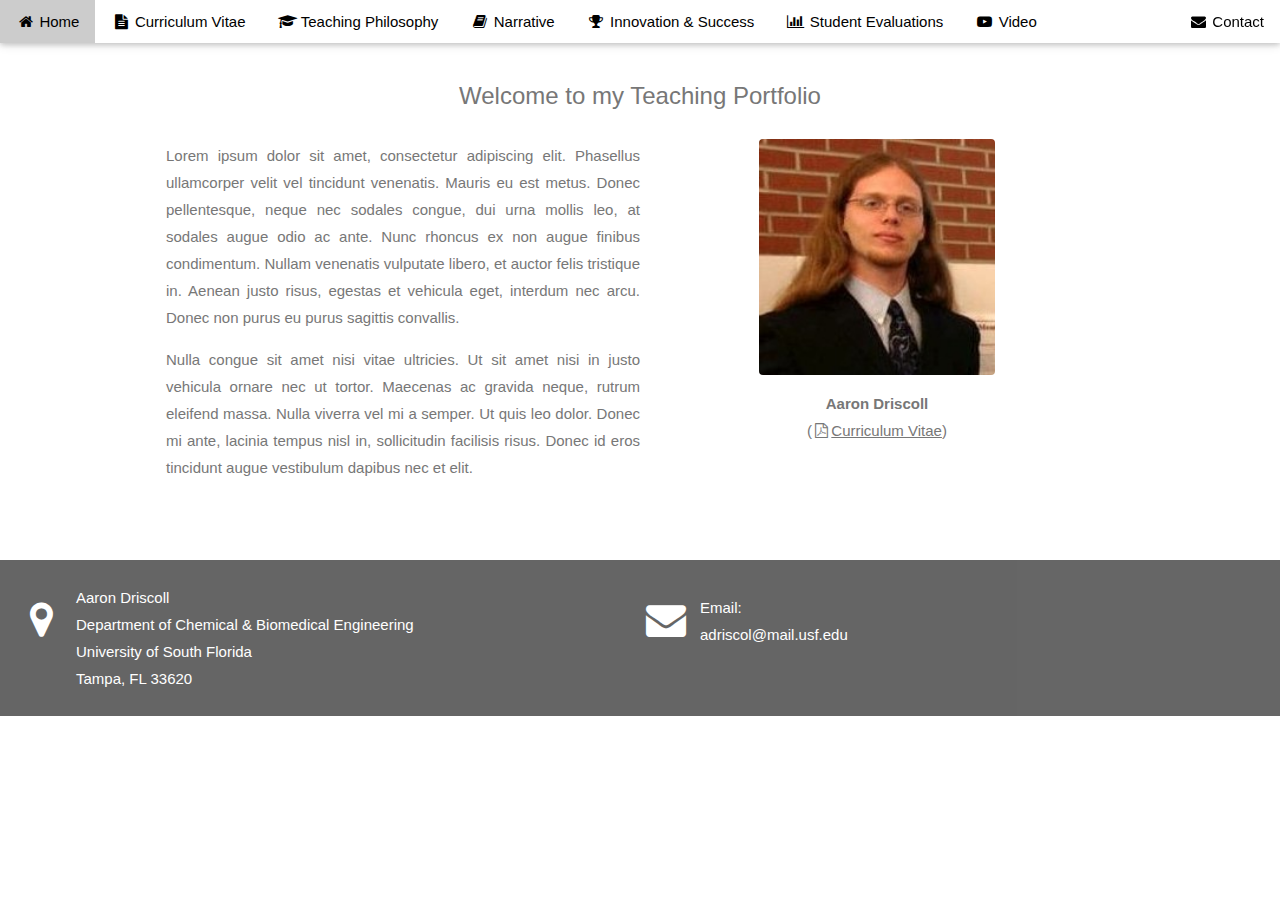
==== commit 9786d74e: "Update" ====
--- a/index.htm
+++ b/index.htm
@@ -8,22 +8,6 @@
 <link rel="stylesheet" href="adriscol.css">
 <script src="adriscol.js"></script>
 <style>
-/* Create a Parallax Effect */
-.bgimg {
-    background-attachment: fixed;
-    background-position: center;
-    background-repeat: no-repeat;
-    background-size: cover;
-    background-image: url("images/Engineering Building.jpg");
-    min-height: 400px;
-}
-
-/* Turn off parallax scrolling for tablets and phones */
-@media only screen and (max-device-width: 1024px) {
-    .bgimg {
-        background-attachment: scroll;
-    }
-}
 </style>
 
 
@@ -36,14 +20,14 @@
     <a class="w3-bar-item w3-button w3-hover-black w3-hide-medium w3-hide-large w3-right" href="javascript:void(0);" onclick="toggleFunction()" title="Toggle Navigation Menu">
       <i class="fa fa-navicon"></i>
     </a>
-    <a href="index.htm" class="w3-bar-item w3-button"><i class="fa fa-home fa-fw"></i> Home</a>
-    <a href="curriculum-vitae.htm" class="w3-bar-item w3-button w3-hide-small"><i class="fa fa-file-text fa-fw"></i> Curriculum Vitae</a>
-    <a href="teaching-philosophy.htm" class="w3-bar-item w3-button w3-hide-small"><i class="fa fa-graduation-cap fa-fw"></i> Teaching Philosophy</a>
-    <a href="narrative.htm" class="w3-bar-item w3-button w3-hide-small"><i class="fa fa-book fa-fw"></i> Narrative</a>
-    <a href="innovation.htm" class="w3-bar-item w3-button w3-hide-small"><i class="fa fa-trophy fa-fw"></i> Innovation<span class="w3-hide-medium"> & Success</span></a>
-    <a href="student-evaluations.htm" class="w3-bar-item w3-button w3-hide-small"><i class="fa fa-bar-chart fa-fw"></i><span class="w3-hide-medium"> Student</span> Evaluations</a>
-    <a href="video.htm" class="w3-bar-item w3-button w3-hide-small"><i class="fa fa-youtube-play fa-fw"></i> Video</a>
-    <a href="#contact" class="w3-bar-item w3-button w3-hide-small w3-right"><i class="fa fa-envelope fa-fw"></i><span class="w3-hide-medium"> Contact</span></a>
+    <a href="index.htm" class="w3-bar-item w3-button" title="Home"><i class="fa fa-home fa-fw"></i> Home</a>
+    <a href="curriculum-vitae.htm" class="w3-bar-item w3-button w3-hide-small" title="Curriculum Vitae"><i class="fa fa-file-text fa-fw"></i> C<span class="w3-hide-medium">urriculum </span>V<span class="w3-hide-medium">itae</span></a>
+    <a href="teaching-philosophy.htm" class="w3-bar-item w3-button w3-hide-small" title="Teaching Philosophy"><i class="fa fa-graduation-cap fa-fw"></i><span class="w3-hide-medium"> Teaching</span> Philosophy</a>
+    <a href="narrative.htm" class="w3-bar-item w3-button w3-hide-small" title="Narrative"><i class="fa fa-book fa-fw"></i> Narrative</a>
+    <a href="innovation.htm" class="w3-bar-item w3-button w3-hide-small" title="Innovation &amp; Success"><i class="fa fa-trophy fa-fw"></i> Innovation<span class="w3-hide-medium"> &amp; Success</span></a>
+    <a href="student-evaluations.htm" class="w3-bar-item w3-button w3-hide-small" title="Student Evaluations"><i class="fa fa-bar-chart fa-fw"></i><span class="w3-hide-medium"> Student</span> Evaluations</a>
+    <a href="video.htm" class="w3-bar-item w3-button w3-hide-small" title="Video"><i class="fa fa-youtube-play fa-fw"></i> Video</a>
+    <a href="#contact" class="w3-bar-item w3-button w3-hide-small w3-right" title="Contact"><i class="fa fa-envelope fa-fw"></i><span class="w3-hide-medium"> Contact</span></a>
   </div>
 
   <!-- Navbar on small screens -->
@@ -51,7 +35,7 @@
     <a href="curriculum-vitae.htm" class="w3-bar-item w3-button" onclick="toggleFunction()"><i class="fa fa-file-text fa-fw"></i> Curriculum Vitae</a>
     <a href="teaching-philosophy.htm" class="w3-bar-item w3-button" onclick="toggleFunction()"><i class="fa fa-graduation-cap fa-fw"></i> Teaching Philosophy</a>
     <a href="narrative.htm" class="w3-bar-item w3-button" onclick="toggleFunction()"><i class="fa fa-book fa-fw"></i> Narrative</a>
-    <a href="innovation.htm" class="w3-bar-item w3-button" onclick="toggleFunction()"><i class="fa fa-trophy fa-fw"></i> Innovation & Success</a>
+    <a href="innovation.htm" class="w3-bar-item w3-button" onclick="toggleFunction()"><i class="fa fa-trophy fa-fw"></i> Innovation &amp; Success</a>
     <a href="student-evaluations.htm" class="w3-bar-item w3-button" onclick="toggleFunction()"><i class="fa fa-bar-chart fa-fw"></i> Student Evaluations</a>
     <a href="video.htm" class="w3-bar-item w3-button" onclick="toggleFunction()"><i class="fa fa-youtube-play fa-fw"></i> Video</a>
     <a href="#contact" class="w3-bar-item w3-button" onclick="toggleFunction()"><i class="fa fa-envelope fa-fw"></i> Contact</a>
@@ -79,13 +63,13 @@
 
 
 <!-- Footer -->
-<footer class="w3-black w3-padding-64 w3-opacity w3-hover-opacity-off no-print">
+<footer class="w3-black w3-padding-24 w3-opacity w3-hover-opacity-off no-print">
   <div class="w3-container w3-row" id="contact">
     <div class="w3-col m6">
       <span class="w3-left" style="font-size: 40px;"><i class="fa fa-map-marker fa-fw"></i></span>
       <div class="w3-content" style="margin-left: 60px;">
         Aaron Driscoll<br>
-        Department of Chemical & Biomedical Engineering<br>
+        Department of Chemical &amp; Biomedical Engineering<br>
         University of South Florida<br>
         Tampa, FL 33620
       </div>
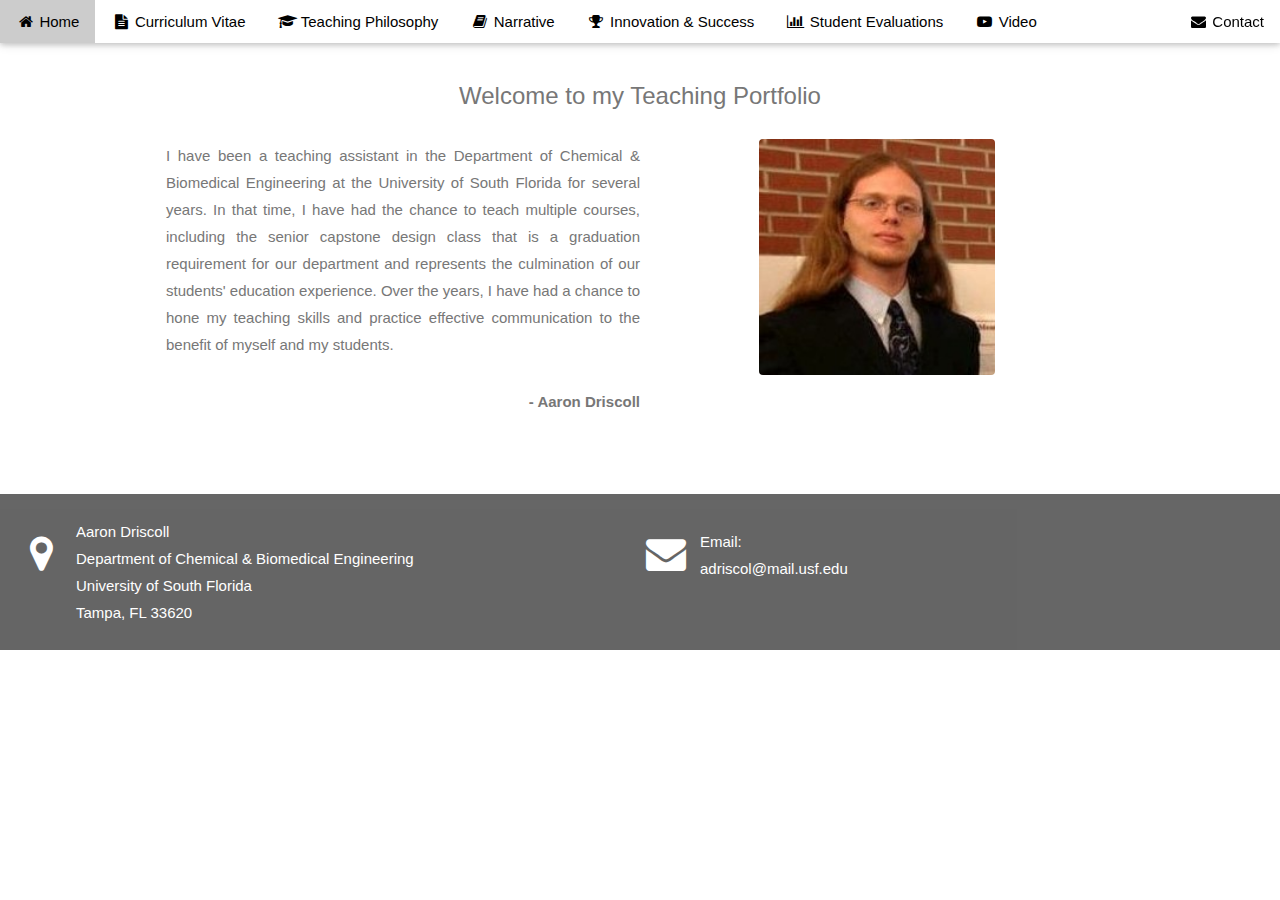
==== commit fc465402: "Update index.htm" ====
--- a/index.htm
+++ b/index.htm
@@ -48,15 +48,11 @@
   <h3 class="w3-center">Welcome to my Teaching Portfolio</h3>
   <div class="w3-row">
     <div class="w3-col m6 w3-justify">
-      <p>Lorem ipsum dolor sit amet, consectetur adipiscing elit. Phasellus ullamcorper velit vel tincidunt venenatis. Mauris eu est metus. Donec pellentesque, neque nec sodales congue, dui urna mollis leo, at sodales augue odio ac ante. Nunc rhoncus ex non augue finibus condimentum. Nullam venenatis vulputate libero, et auctor felis tristique in. Aenean justo risus, egestas et vehicula eget, interdum nec arcu. Donec non purus eu purus sagittis convallis.</p>
-      <p>Nulla congue sit amet nisi vitae ultricies. Ut sit amet nisi in justo vehicula ornare nec ut tortor. Maecenas ac gravida neque, rutrum eleifend massa. Nulla viverra vel mi a semper. Ut quis leo dolor. Donec mi ante, lacinia tempus nisl in, sollicitudin facilisis risus. Donec id eros tincidunt augue vestibulum dapibus nec et elit.</p>
+      <p>I have been a teaching assistant in the Department of Chemical &amp; Biomedical Engineering at the University of South Florida for several years. In that time, I have had the chance to teach multiple courses, including the senior capstone design class that is a graduation requirement for our department and represents the culmination of our students' education experience. Over the years, I have had a chance to hone my teaching skills and practice effective communication to the benefit of myself and my students.</p>
+      <p class="w3-right"><b>- Aaron Driscoll</b></p>	
     </div>
     <div class="w3-col m6 w3-center w3-padding-large">
       <img src="images/Aaron.jpg" class="w3-round w3-image" alt="Aaron Driscoll" width="236" height="272">
-      <p>
-        <b>Aaron Driscoll</b><br>
-        (<a href="CV.pdf"><i class="fa fa-file-pdf-o fa-fw"></i>Curriculum Vitae</a>)
-      </p>
     </div>
   </div>
 </div>
